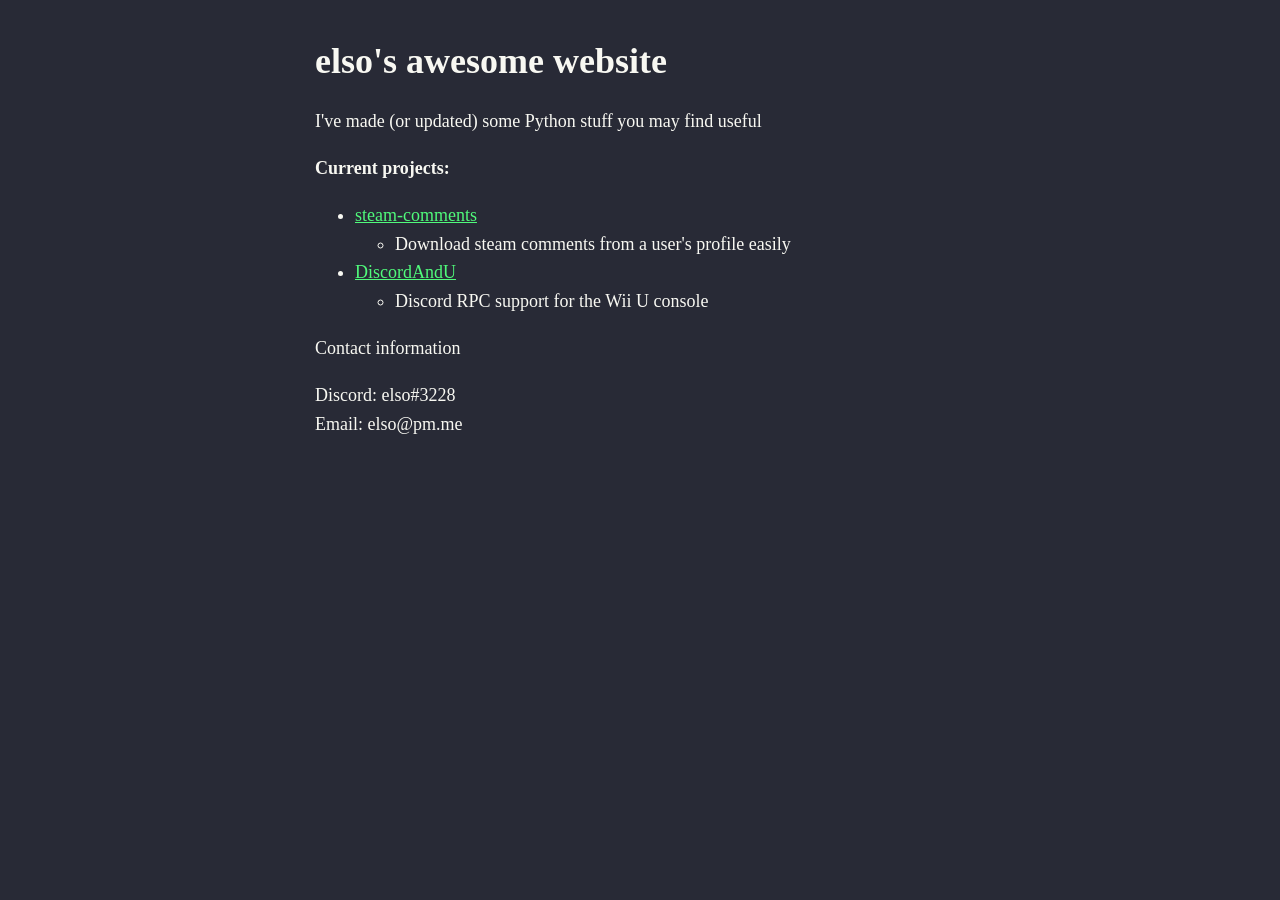
==== index.html @ 3557b2dd "Update index.html" ====
<!DOCTYPE html>
<html>

<head>
    <meta http-equiv="content-type" content="text/html; charset=UTF-8">
    <meta charset="utf-8">
    <meta name="viewport" content="width=device-width, initial-scale=1">
    <title>elso's website</title>
    <style type="text/css">
        body {
            background-color: rgba(40, 42, 54, 1);
            margin: 40px auto;
            max-width: 650px;
            line-height: 1.6;
            font-size: 18px;
            color: rgba(248, 248, 242, 1);
            padding: 0 10px
        }
        a,
        a * {
	        color: rgba(80, 250, 123, 1) !important;
	        background-color: transparent !important;
        }



        h1,
        h2,
        h3 {
            line-height: 1.2
        }
    </style>
</head>

<body>
    <header>
        <h1>elso's awesome website</h1>
        <aside>I've made (or updated) some Python stuff you may find useful</aside>
    </header>
    <p><strong>Current projects:</strong></p>
    <ul>
        <li><a href="https://github.com/elsorino/steam-comments">steam-comments</a>
            <ul>
                <li>Download steam comments from a user's profile easily</li>
            </ul>
        <li><a href="https://github.com/elsorino/DiscordAndU">DiscordAndU</a>
            <ul>
                <li>Discord RPC support for the Wii U console</li>
            </ul>
    </ul>
    <p>Contact information</p>
        <p>Discord: elso#3228<br>Email: elso@pm.me</p>
</body>

</html>
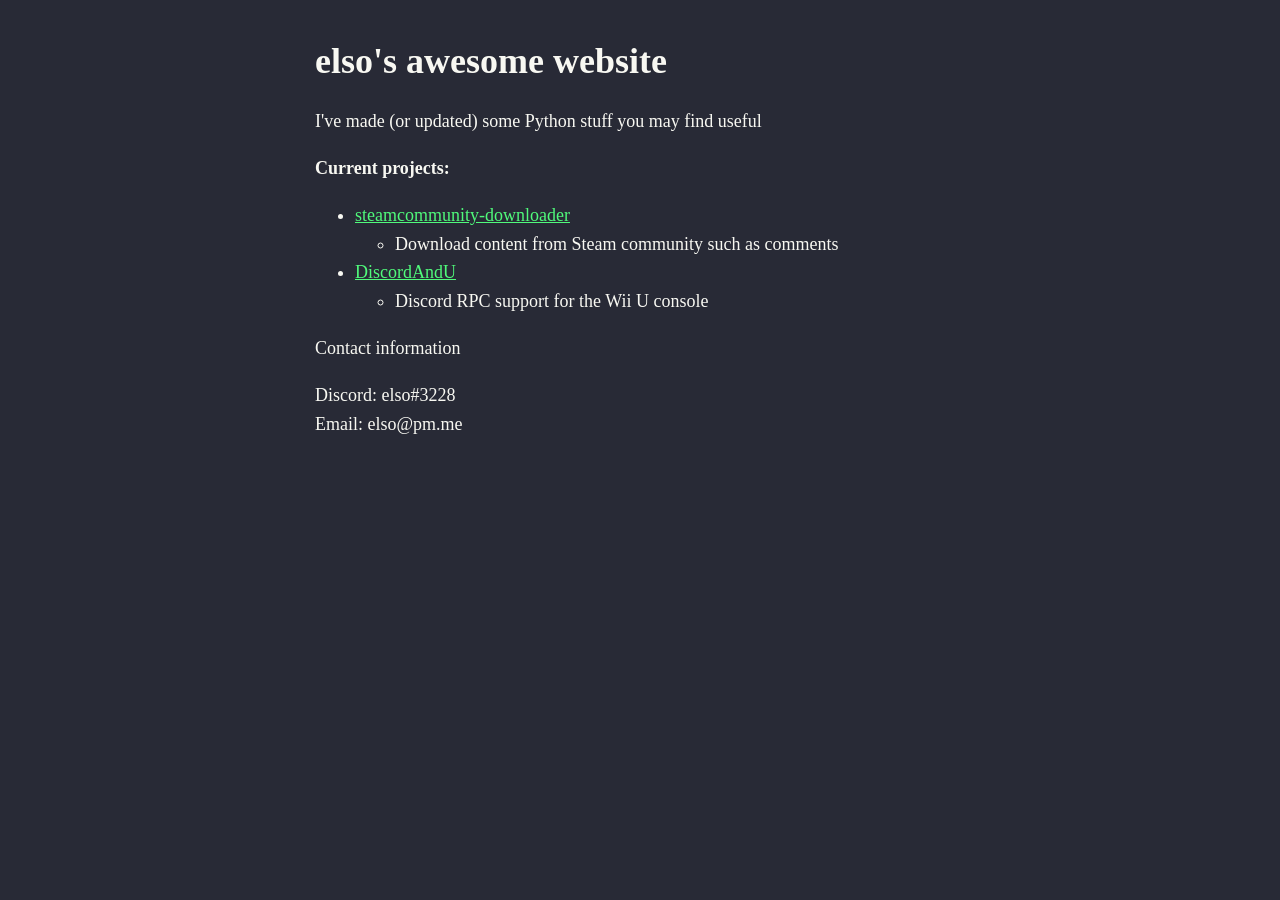
==== commit c3923fc5: "Updated URL" ====
--- a/index.html
+++ b/index.html
@@ -21,9 +21,6 @@
 	        color: rgba(80, 250, 123, 1) !important;
 	        background-color: transparent !important;
         }
-
-
-
         h1,
         h2,
         h3 {
@@ -39,9 +36,9 @@
     </header>
     <p><strong>Current projects:</strong></p>
     <ul>
-        <li><a href="https://github.com/elsorino/steam-comments">steam-comments</a>
+        <li><a href="https://github.com/elsorino/steamcommunity-downloader">steamcommunity-downloader</a>
             <ul>
-                <li>Download steam comments from a user's profile easily</li>
+                <li>Download content from Steam community such as comments</li>
             </ul>
         <li><a href="https://github.com/elsorino/DiscordAndU">DiscordAndU</a>
             <ul>
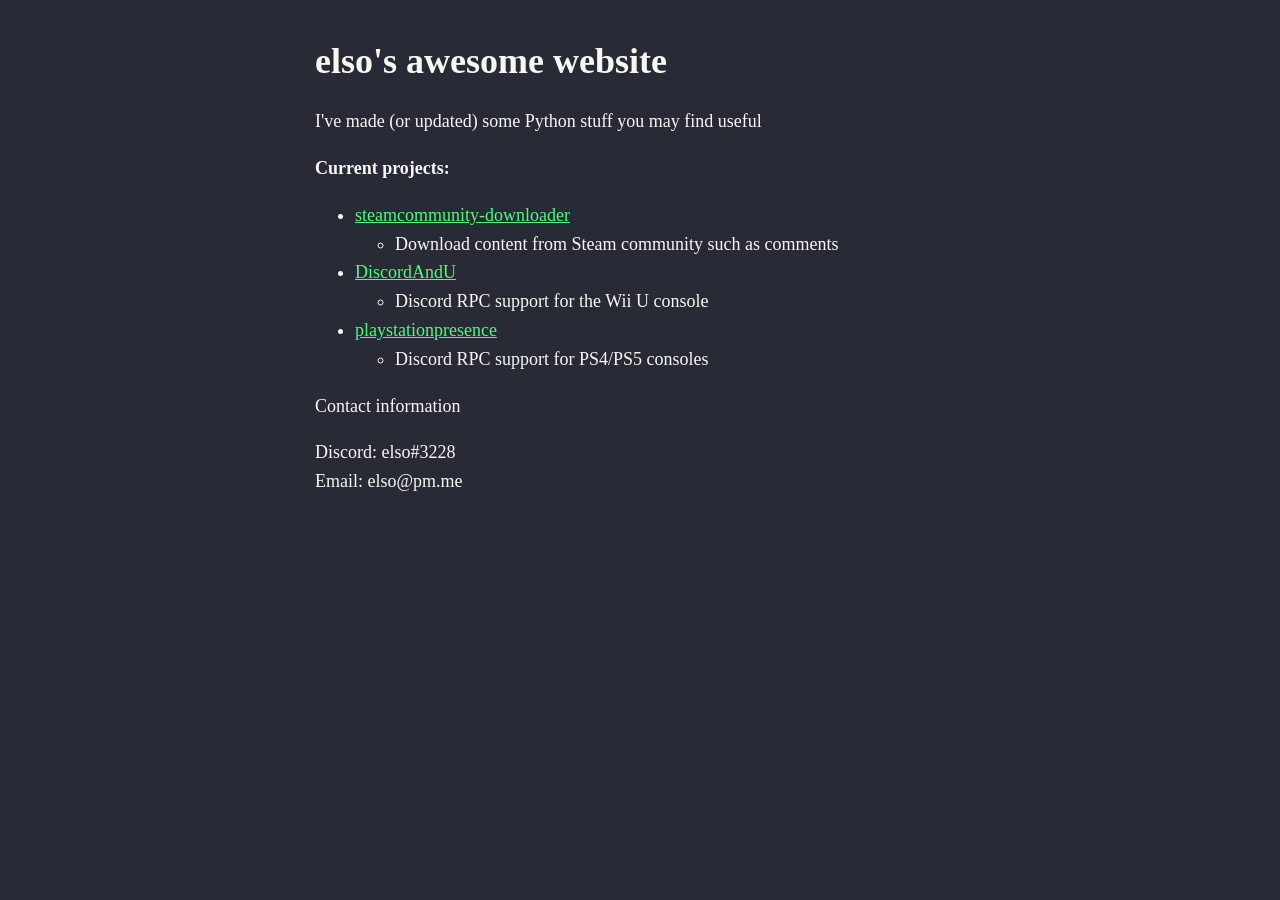
==== commit 92d0820f: "Added link for playstationpresence" ====
--- a/index.html
+++ b/index.html
@@ -44,6 +44,11 @@
             <ul>
                 <li>Discord RPC support for the Wii U console</li>
             </ul>
+        <li><a href="https://github.com/elsorino/playstationpresence">playstationpresence</a>
+            <ul>
+                <li>Discord RPC support for PS4/PS5 consoles</li>
+            </ul>
+        </li>
     </ul>
     <p>Contact information</p>
         <p>Discord: elso#3228<br>Email: elso@pm.me</p>
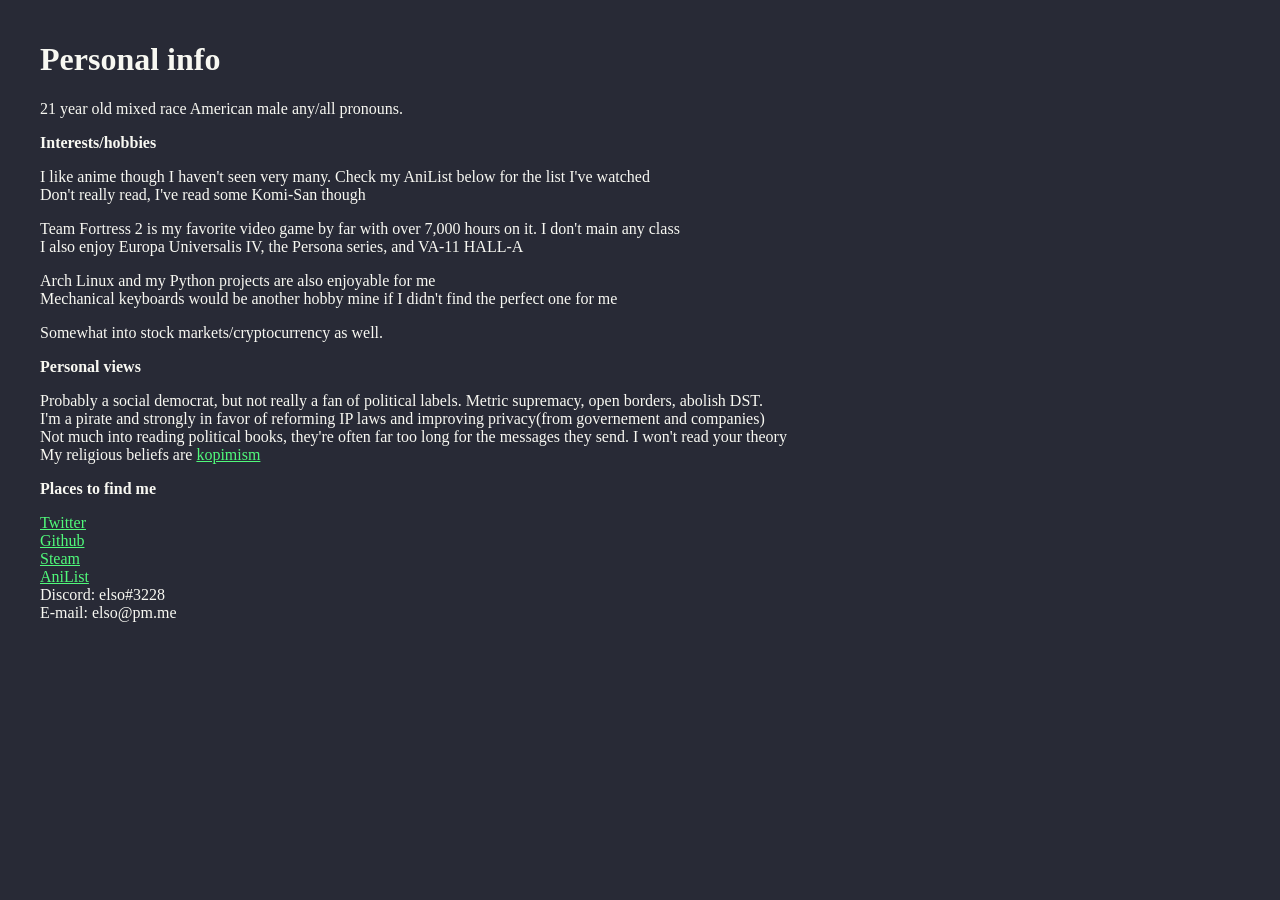
==== commit 7db8212c: "Updated to have info about me" ====
--- a/index.html
+++ b/index.html
@@ -6,52 +6,39 @@
     <meta charset="utf-8">
     <meta name="viewport" content="width=device-width, initial-scale=1">
     <title>elso's website</title>
-    <style type="text/css">
-        body {
-            background-color: rgba(40, 42, 54, 1);
-            margin: 40px auto;
-            max-width: 650px;
-            line-height: 1.6;
-            font-size: 18px;
-            color: rgba(248, 248, 242, 1);
-            padding: 0 10px
-        }
-        a,
-        a * {
-	        color: rgba(80, 250, 123, 1) !important;
-	        background-color: transparent !important;
-        }
-        h1,
-        h2,
-        h3 {
-            line-height: 1.2
-        }
-    </style>
+    <link rel="stylesheet" href="./style.css">
 </head>
 
 <body>
     <header>
-        <h1>elso's awesome website</h1>
-        <aside>I've made (or updated) some Python stuff you may find useful</aside>
+        <h1>Personal info</h1>
+        <p>21 year old mixed race American male any/all pronouns.</p>
     </header>
-    <p><strong>Current projects:</strong></p>
-    <ul>
-        <li><a href="https://github.com/elsorino/steamcommunity-downloader">steamcommunity-downloader</a>
-            <ul>
-                <li>Download content from Steam community such as comments</li>
-            </ul>
-        <li><a href="https://github.com/elsorino/DiscordAndU">DiscordAndU</a>
-            <ul>
-                <li>Discord RPC support for the Wii U console</li>
-            </ul>
-        <li><a href="https://github.com/elsorino/playstationpresence">playstationpresence</a>
-            <ul>
-                <li>Discord RPC support for PS4/PS5 consoles</li>
-            </ul>
-        </li>
-    </ul>
-    <p>Contact information</p>
-        <p>Discord: elso#3228<br>Email: elso@pm.me</p>
+    <p><strong>Interests/hobbies</strong></p>
+        <p>I like anime though I haven't seen very many. Check my AniList below for the list I've watched<br>
+            Don't really read, I've read some Komi-San though</p>
+            Team Fortress 2 is my favorite video game by far with over 7,000 hours on it. I don't main any class<br>
+            I also enjoy Europa Universalis IV, the Persona series, and VA-11 HALL-A</p>
+            Arch Linux and my Python projects are also enjoyable for me<br>
+            Mechanical keyboards would be another hobby mine if I didn't find the perfect one for me</p>
+            Somewhat into stock markets/cryptocurrency as well.<br>
+    
+    <p><strong>Personal views</strong></p>
+        <p>Probably a social democrat, but not really a fan of political labels. Metric supremacy, open borders, abolish DST.<br>
+            I'm a pirate and strongly in favor of reforming IP laws and improving privacy(from governement and companies)<br>
+            Not much into reading political books, they're often far too long for the messages they send. I won't read your theory<br>
+            My religious beliefs are <a href="https://kopimistsamfundet.se/english/">kopimism</a>
+        </p>
+
+    <p><strong>Places to find me</strong></p>
+    <p>
+        <a href="https://twitter.com/elsorino">Twitter</a><br>
+        <a href="https://github.com/elsorino/">Github</a><br>
+        <a href="https://steamcommunity.com/id/elsorino/">Steam</a><br>
+        <a href="https://anilist.co/user/elso/">AniList</a><br>
+        Discord: elso#3228<br>
+        E-mail: elso@pm.me
+    </p>
 </body>
 
 </html>
--- a/style.css
+++ b/style.css
@@ -0,0 +1,17 @@
+body {
+    background-color: rgba(40, 42, 54, 1);
+    margin: 40px auto;
+    max-width: 1200px;
+    color: rgba(248, 248, 242, 1);
+    padding: 0 10px
+}
+a,
+a * {
+    color: rgba(80, 250, 123, 1) !important;
+    background-color: transparent !important;
+}
+h1,
+h2,
+h3 {
+    line-height: 1.2
+}
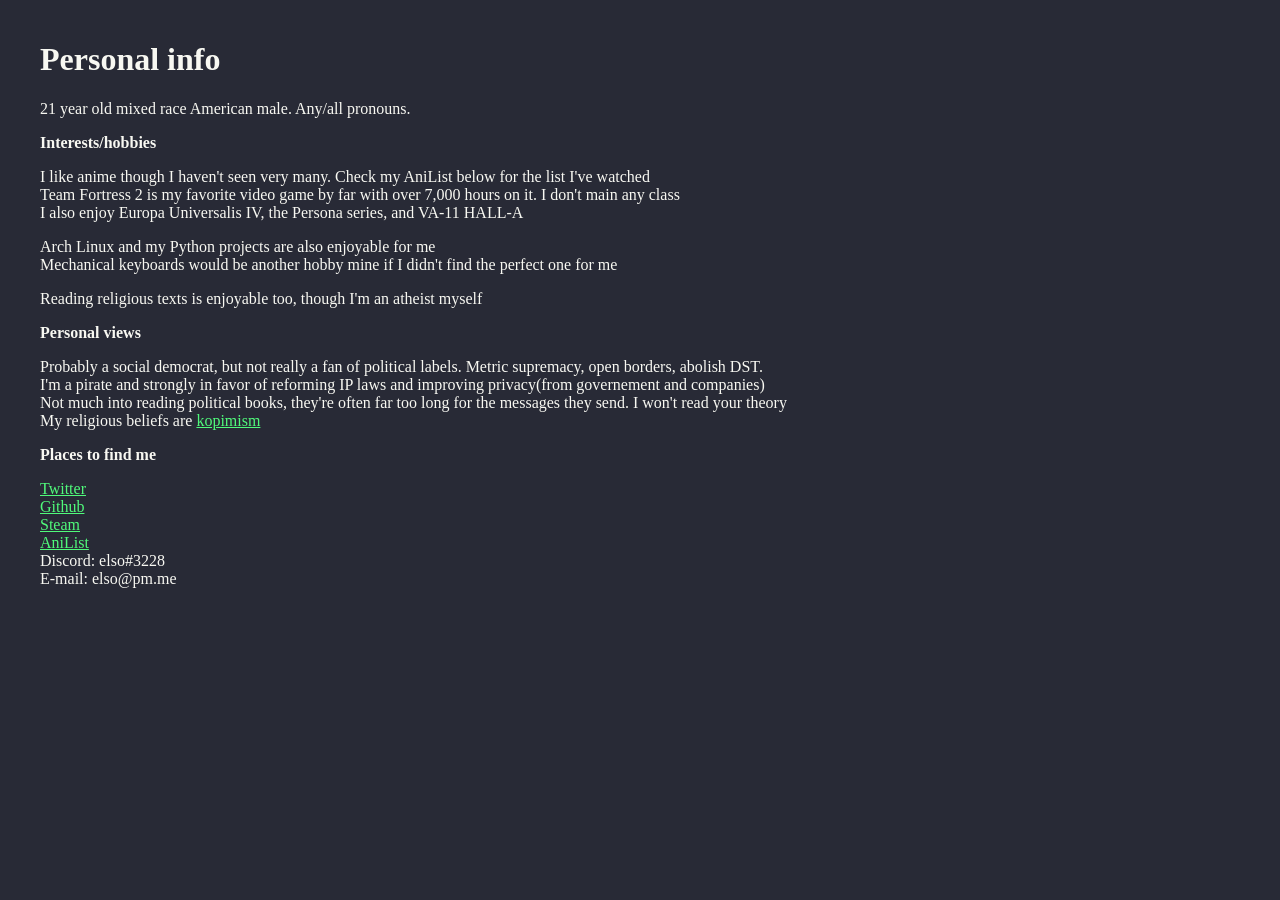
==== commit 53b564a8: "Update index.html" ====
--- a/index.html
+++ b/index.html
@@ -12,16 +12,15 @@
 <body>
     <header>
         <h1>Personal info</h1>
-        <p>21 year old mixed race American male any/all pronouns.</p>
+        <p>21 year old mixed race American male. Any/all pronouns.</p>
     </header>
     <p><strong>Interests/hobbies</strong></p>
         <p>I like anime though I haven't seen very many. Check my AniList below for the list I've watched<br>
-            Don't really read, I've read some Komi-San though</p>
             Team Fortress 2 is my favorite video game by far with over 7,000 hours on it. I don't main any class<br>
             I also enjoy Europa Universalis IV, the Persona series, and VA-11 HALL-A</p>
             Arch Linux and my Python projects are also enjoyable for me<br>
             Mechanical keyboards would be another hobby mine if I didn't find the perfect one for me</p>
-            Somewhat into stock markets/cryptocurrency as well.<br>
+            Reading religious texts is enjoyable too, though I'm an atheist myself<br>
     
     <p><strong>Personal views</strong></p>
         <p>Probably a social democrat, but not really a fan of political labels. Metric supremacy, open borders, abolish DST.<br>
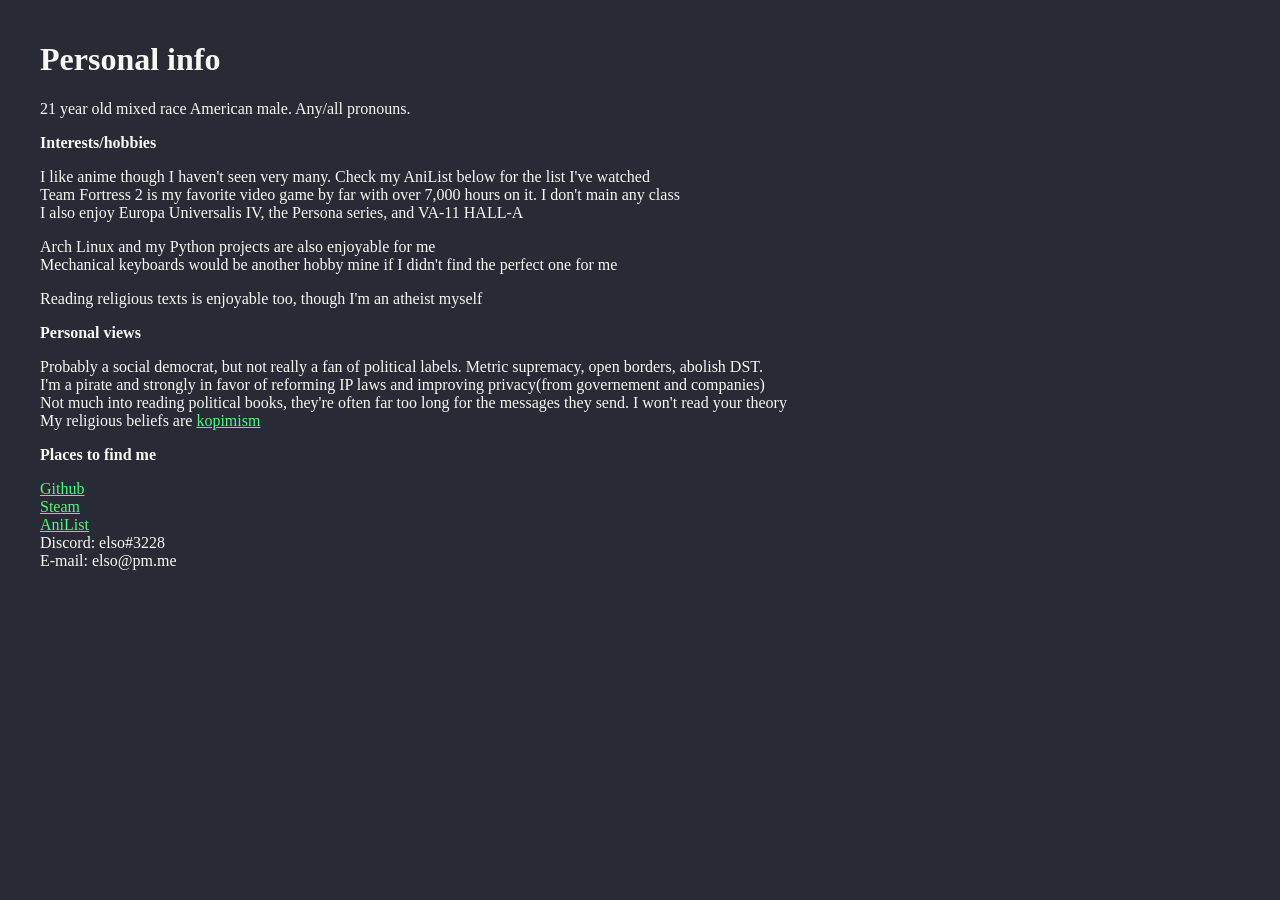
==== commit 0d60c366: "Update index.html" ====
--- a/index.html
+++ b/index.html
@@ -31,7 +31,6 @@
 
     <p><strong>Places to find me</strong></p>
     <p>
-        <a href="https://twitter.com/elsorino">Twitter</a><br>
         <a href="https://github.com/elsorino/">Github</a><br>
         <a href="https://steamcommunity.com/id/elsorino/">Steam</a><br>
         <a href="https://anilist.co/user/elso/">AniList</a><br>
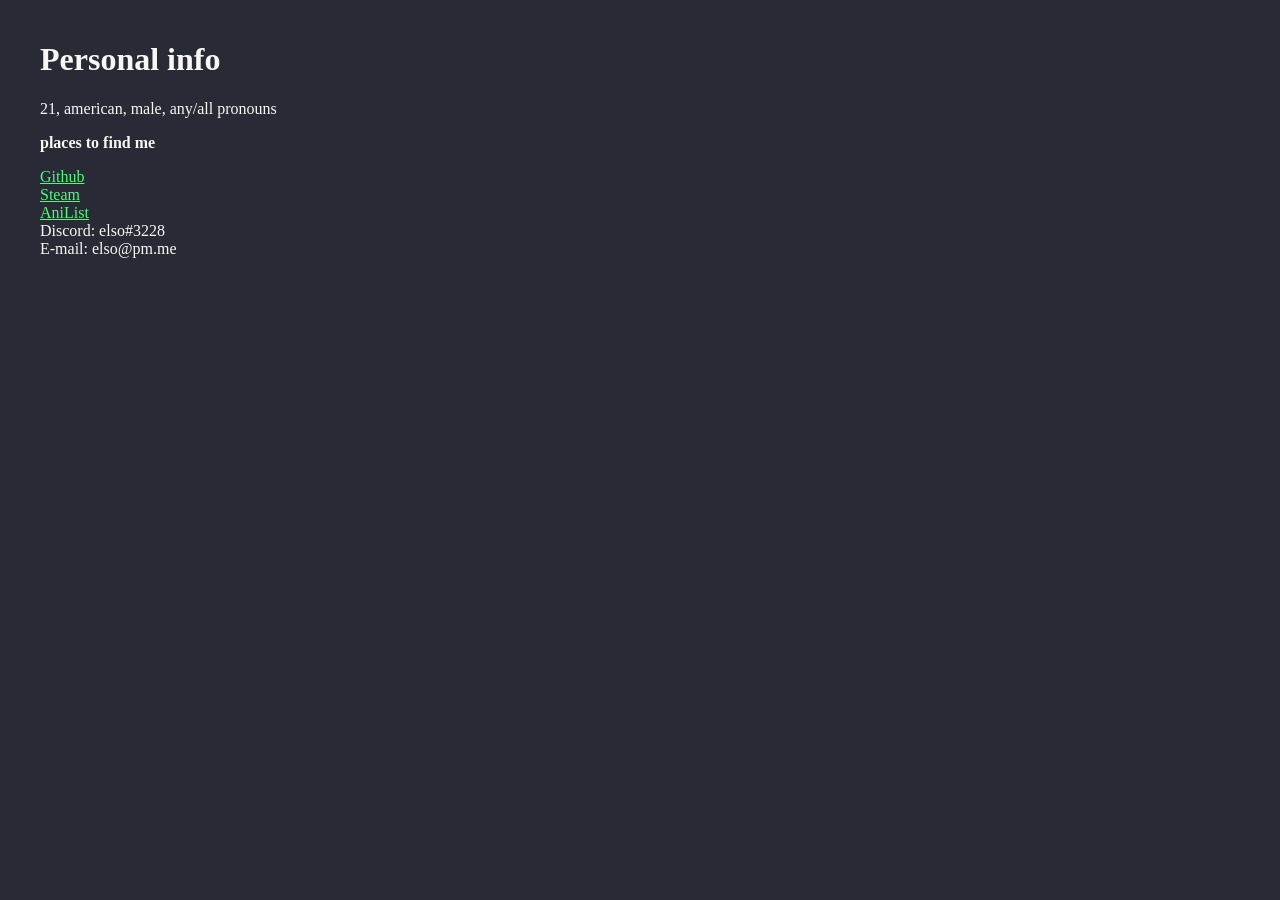
==== commit 38571d54: "Removed junk" ====
--- a/index.html
+++ b/index.html
@@ -12,24 +12,9 @@
 <body>
     <header>
         <h1>Personal info</h1>
-        <p>21 year old mixed race American male. Any/all pronouns.</p>
+        <p>21, american, male, any/all pronouns </p>
     </header>
-    <p><strong>Interests/hobbies</strong></p>
-        <p>I like anime though I haven't seen very many. Check my AniList below for the list I've watched<br>
-            Team Fortress 2 is my favorite video game by far with over 7,000 hours on it. I don't main any class<br>
-            I also enjoy Europa Universalis IV, the Persona series, and VA-11 HALL-A</p>
-            Arch Linux and my Python projects are also enjoyable for me<br>
-            Mechanical keyboards would be another hobby mine if I didn't find the perfect one for me</p>
-            Reading religious texts is enjoyable too, though I'm an atheist myself<br>
-    
-    <p><strong>Personal views</strong></p>
-        <p>Probably a social democrat, but not really a fan of political labels. Metric supremacy, open borders, abolish DST.<br>
-            I'm a pirate and strongly in favor of reforming IP laws and improving privacy(from governement and companies)<br>
-            Not much into reading political books, they're often far too long for the messages they send. I won't read your theory<br>
-            My religious beliefs are <a href="https://kopimistsamfundet.se/english/">kopimism</a>
-        </p>
-
-    <p><strong>Places to find me</strong></p>
+    <p><strong>places to find me</strong></p>
     <p>
         <a href="https://github.com/elsorino/">Github</a><br>
         <a href="https://steamcommunity.com/id/elsorino/">Steam</a><br>
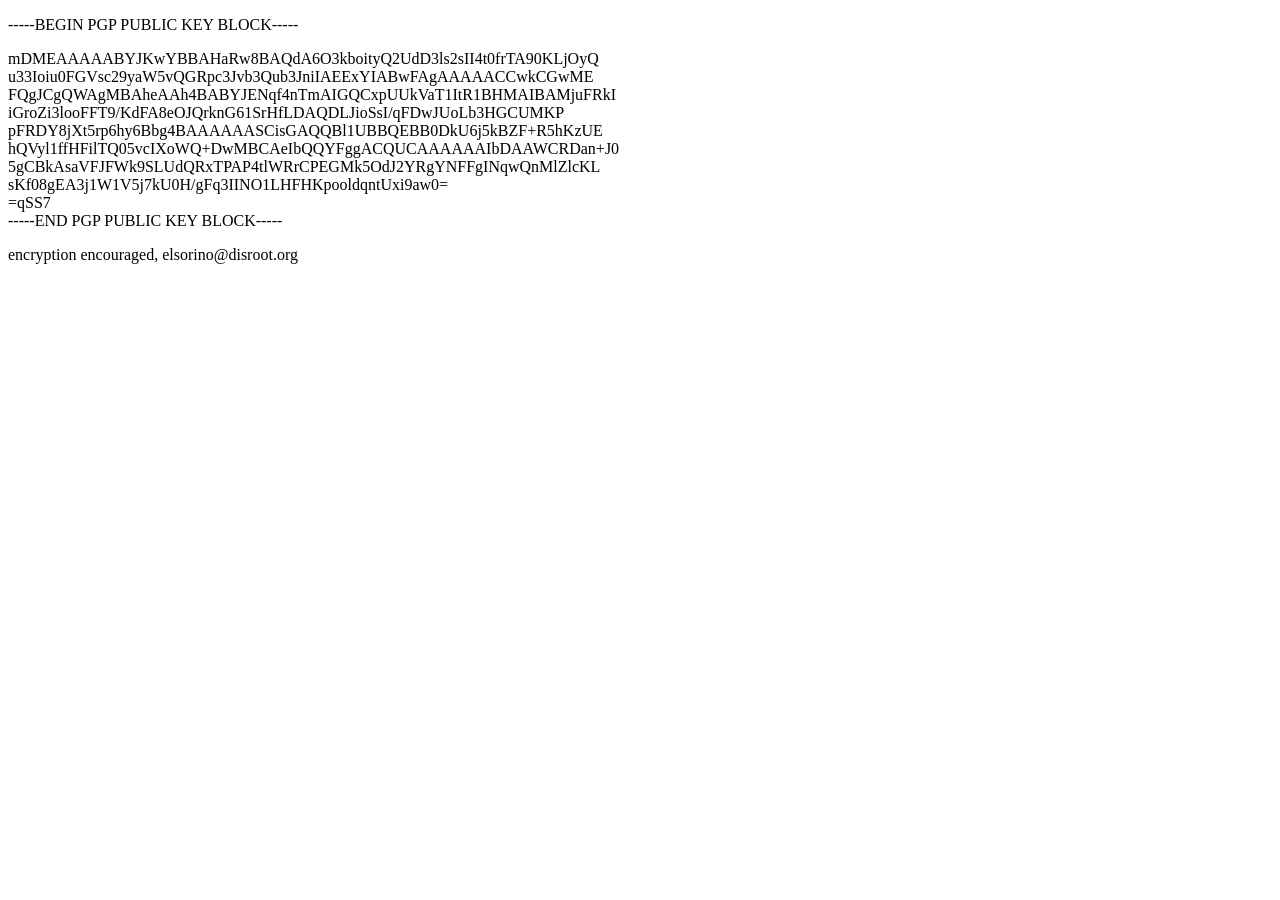
==== commit 70622dcd: "It's all gonegit status!" ====
--- a/index.html
+++ b/index.html
@@ -1,27 +1,24 @@
 <!DOCTYPE html>
-<html>
+<html lang="en">
+<head>
+    <meta charset="UTF-8">
+    <meta name="viewport" content="width=device-width, initial-scale=1.0">
+    <title>Page Title</title>
+</head>
+<body>
+	<p>-----BEGIN PGP PUBLIC KEY BLOCK-----</p>
+<p>mDMEAAAAABYJKwYBBAHaRw8BAQdA6O3kboityQ2UdD3ls2sII4t0frTA90KLjOyQ
+<br>u33Ioiu0FGVsc29yaW5vQGRpc3Jvb3Qub3JniIAEExYIABwFAgAAAAACCwkCGwME
+<br>FQgJCgQWAgMBAheAAh4BABYJENqf4nTmAIGQCxpUUkVaT1ItR1BHMAIBAMjuFRkI
+<br>iGroZi3looFFT9/KdFA8eOJQrknG61SrHfLDAQDLJioSsI/qFDwJUoLb3HGCUMKP
+<br>pFRDY8jXt5rp6hy6Bbg4BAAAAAASCisGAQQBl1UBBQEBB0DkU6j5kBZF+R5hKzUE
+<br>hQVyl1ffHFilTQ05vcIXoWQ+DwMBCAeIbQQYFggACQUCAAAAAAIbDAAWCRDan+J0
+<br>5gCBkAsaVFJFWk9SLUdQRxTPAP4tlWRrCPEGMk5OdJ2YRgYNFFgINqwQnMlZlcKL
+<br>sKf08gEA3j1W1V5j7kU0H/gFq3IINO1LHFHKpooldqntUxi9aw0=
+<br>=qSS7
+<br>-----END PGP PUBLIC KEY BLOCK-----</p>
+<p>encryption encouraged,
+elsorino@disroot.org</p>
 
-<head>
-    <meta http-equiv="content-type" content="text/html; charset=UTF-8">
-    <meta charset="utf-8">
-    <meta name="viewport" content="width=device-width, initial-scale=1">
-    <title>elso's website</title>
-    <link rel="stylesheet" href="./style.css">
-</head>
-
-<body>
-    <header>
-        <h1>Personal info</h1>
-        <p>21, american, male, any/all pronouns </p>
-    </header>
-    <p><strong>places to find me</strong></p>
-    <p>
-        <a href="https://github.com/elsorino/">Github</a><br>
-        <a href="https://steamcommunity.com/id/elsorino/">Steam</a><br>
-        <a href="https://anilist.co/user/elso/">AniList</a><br>
-        Discord: elso#3228<br>
-        E-mail: elso@pm.me
-    </p>
 </body>
-
 </html>
